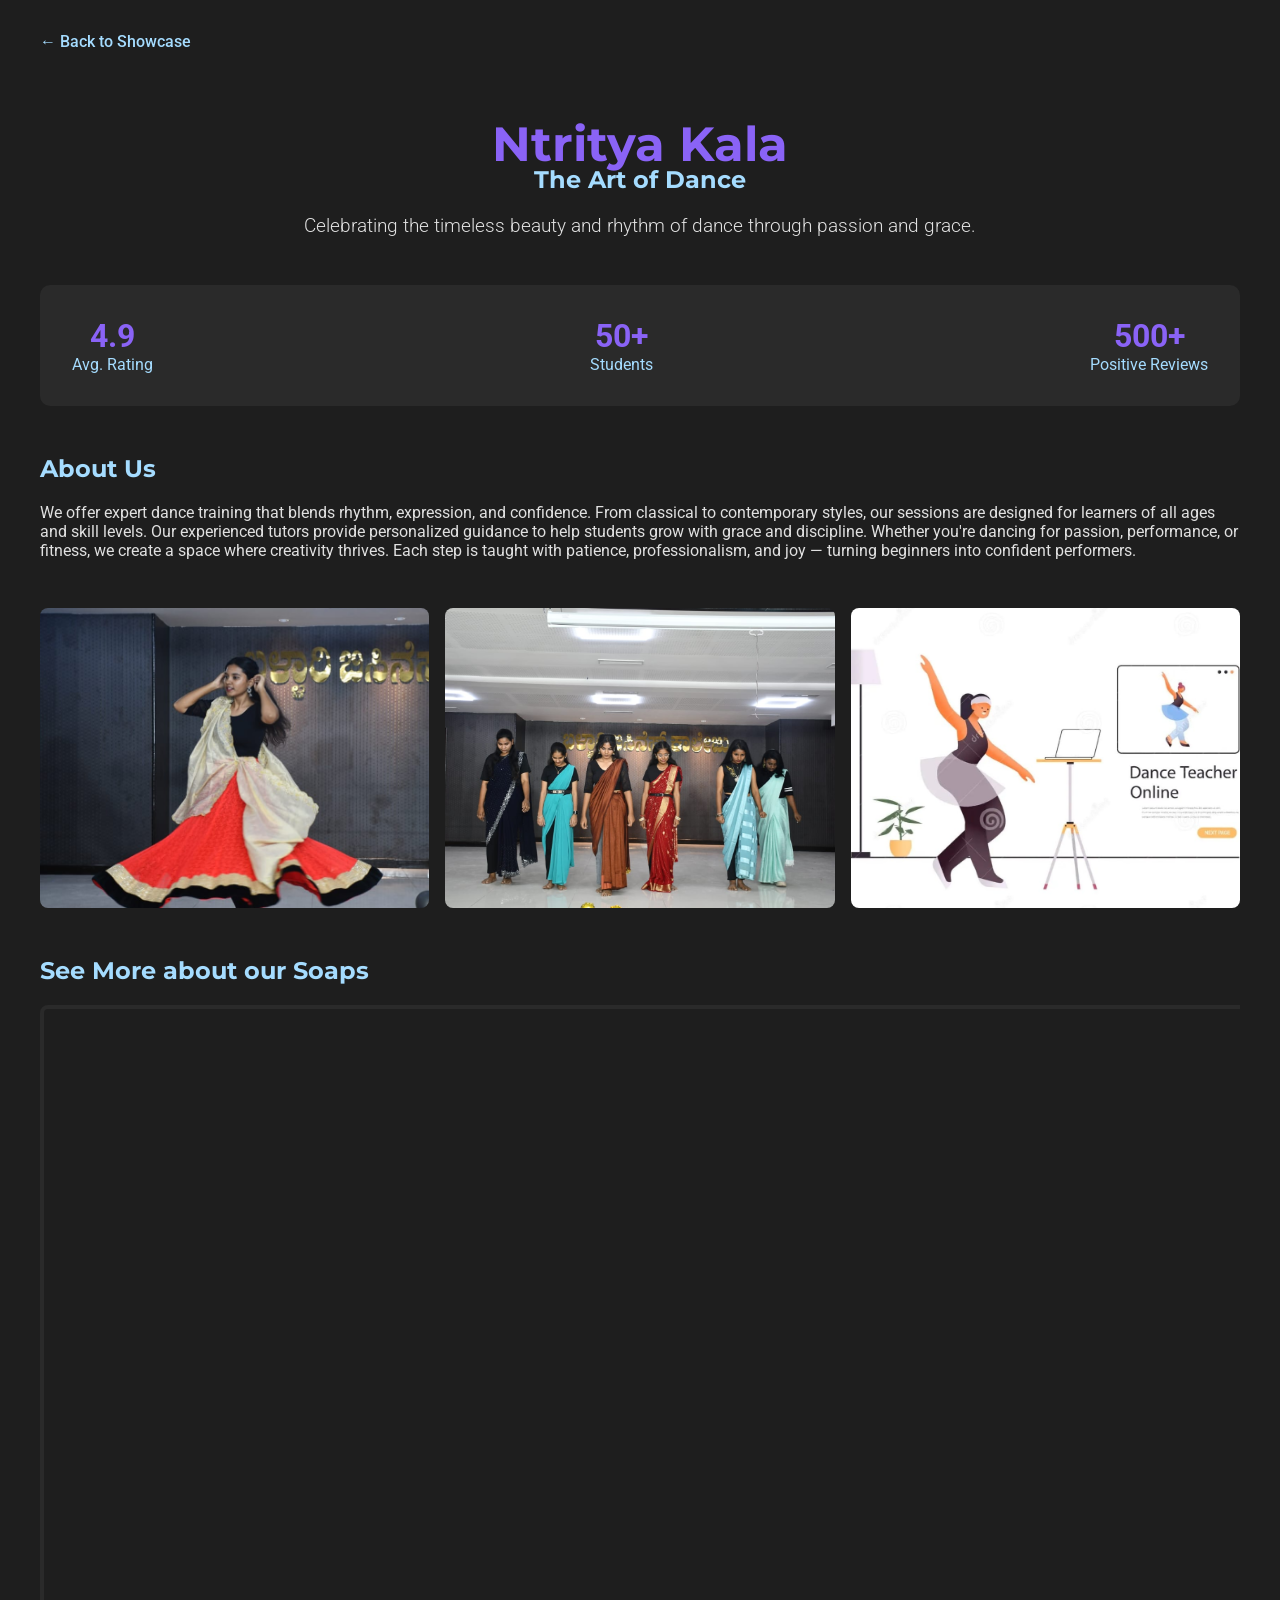
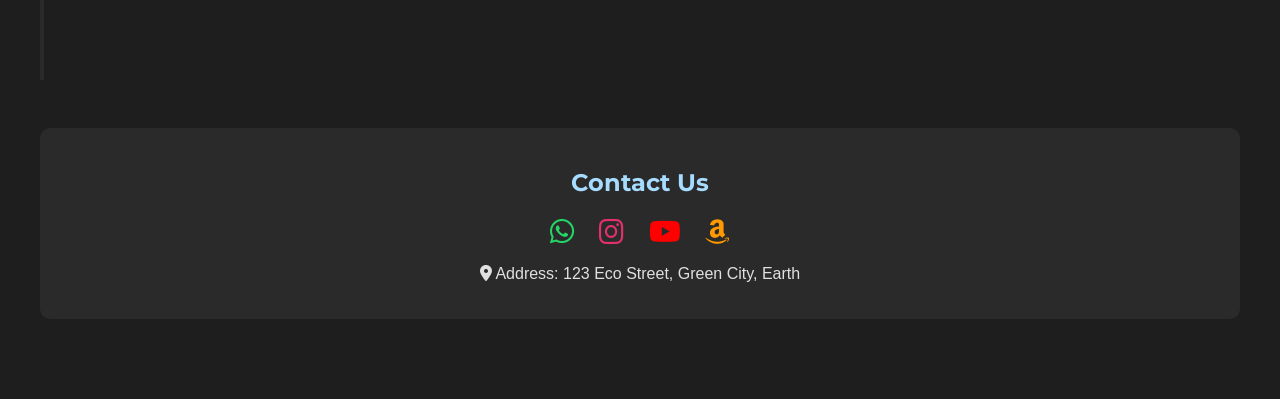
==== sub/dance.html @ 3064d532 "Initial commit" ====
<!DOCTYPE html>
<html lang="en">
<head>
    <meta charset="UTF-8">
    <meta name="viewport" content="width=device-width, initial-scale=1.0">
    <title>EcoSoap - Sustainable, Handmade Soaps</title>
    <link rel="preconnect" href="https://fonts.googleapis.com">
    <link rel="preconnect" href="https://fonts.gstatic.com" crossorigin>
    <link href="https://fonts.googleapis.com/css2?family=Montserrat:wght@400;600;700&family=Roboto:wght@300;400;500&display=swap" rel="stylesheet">
    <!-- Font Awesome CDN -->
<link rel="stylesheet" href="https://cdnjs.cloudflare.com/ajax/libs/font-awesome/6.5.0/css/all.min.css">
 <link rel="icon" type="image/png" href="/imgs/fav.png">
    <style>
        :root {
            --bg-color: #1e1e1e;
            --text-color: #e0e0e0;
            --accent-color: #a5dcff;
            --card-bg: #2a2a2a;
            --highlight: #8a63f6;
            --heading-font: 'Montserrat', sans-serif;
            --body-font: 'Roboto', sans-serif;
        }
        .stats {
    display: flex;
    justify-content: space-between;
    background-color: var(--card-bg);
    padding: 2rem;
    border-radius: 10px;
    margin-bottom: 3rem;
    position: sticky; /* Changed from fixed to sticky */
    top: 0; /* Stick to the top of the viewport */
    z-index: 10; /* Ensure it's above other elements if needed */
}

        body {
            background-color: var(--bg-color);
            color: var(--text-color);
            font-family: var(--body-font);
            margin: 0;
            padding: 0;
        }

        .startup-page {
            max-width: 1200px;
            margin: 0 auto;
            padding: 2rem;
        }

        a.back-link {
            color: var(--accent-color);
            text-decoration: none;
            margin-bottom: 2rem;
            display: inline-block;
            font-weight: 500;
        }

        .startup-header {
            text-align: center;
            margin-bottom: 3rem;
        }

        .startup-header h1 {
            font-family: var(--heading-font);
            font-size: 3rem;
            color: var(--highlight);
        }

        .startup-header p {
            font-size: 1.2rem;
            font-weight: 300;
            color: var(--text-color);
        }

        section {
            margin-bottom: 3rem;
        }

        h2 {
            font-family: var(--heading-font);
            color: var(--accent-color);
        }

        .gallery {
            display: grid;
            grid-template-columns: repeat(auto-fit, minmax(300px, 1fr));
            gap: 1rem;
        }

        .gallery img {
            width: 100%;
            height: 300px;
            object-fit: cover;
            border-radius: 8px;
            transition: transform 0.3s ease;
        }

        .gallery img:hover {
            transform: scale(1.05);
        }

        .video iframe {
            border: 4px solid var(--card-bg);
            border-radius: 8px;
        }

        .contact-info {
            background-color: var(--card-bg);
            padding: 2rem;
            border-radius: 10px;
        }

        .stats {
            display: flex;
            justify-content: space-between;
            background-color: var(--card-bg);
            padding: 2rem;
            border-radius: 10px;
            margin-bottom: 3rem;
        }

        .stat-item {
            text-align: center;
        }

        .stat-item h3 {
            margin: 0;
            font-size: 2rem;
            color: var(--highlight);
        }

        .stat-item p {
            margin: 0;
            font-size: 1rem;
            color: var(--accent-color);
        }
    </style>
</head>
<body>
    <div class="startup-page">
        <a href="index.html" class="back-link">&larr; Back to Showcase</a>

        <header class="startup-header">
            <h1>Ntritya Kala</h1>
            <h2 style="margin-top: -40px;">The Art of Dance</h2>
            <p>Celebrating the timeless beauty and rhythm of dance through passion and grace.</p>
            
        </header>

        <section class="stats">
            <div class="stat-item">
                <h3>4.9</h3>
                <p>Avg. Rating</p>
            </div>
            <div class="stat-item">
                <h3>50+</h3>
                <p>Students</p>
            </div>
            <div class="stat-item">
                <h3>500+</h3>
                <p>Positive Reviews</p>
            </div>
        </section>

        <section class="about">
            <h2>About Us</h2>
            <p>We offer expert dance training that blends rhythm, expression, and confidence.
                From classical to contemporary styles, our sessions are designed for learners of all ages and skill levels.
                Our experienced tutors provide personalized guidance to help students grow with grace and discipline.
                Whether you're dancing for passion, performance, or fitness, we create a space where creativity thrives.
                Each step is taught with patience, professionalism, and joy — turning beginners into confident performers.
                </p>
        </section>

        <section class="gallery">
            <img src="/imgs/dn1.jpg" alt="EcoSoap Product">
            <img src="/imgs/dn2.jpg" alt="Soap Making Process">
            <img src="/imgs/dn3.jpg" alt="Ingredients"> 
        </section>

        <section class="video">
            <h2>See More about our Soaps</h2>
            <div style="position: relative; padding-bottom: 56.25%; height: 0; overflow: hidden; max-width: 100%;">
                <iframe 
                src="https://www.youtube.com/embed/BUcPWvPf-dg?start=8"
                style="position: absolute; top: 0; left: 0; width: 100%; height: 100%;"
                frameborder="0"
                allow="accelerometer; autoplay; clipboard-write; encrypted-media; gyroscope; picture-in-picture; web-share"
                allowfullscreen
                title="YouTube video player"
                referrerpolicy="strict-origin-when-cross-origin"
              ></iframe>
              
              
            </div>
            
        </section>

        <section class="contact-info">
            <h2>Contact Us</h2>
            
          
        
            <div class="social-icons">
                <a href="https://wa.me/1234567890" target="_blank" class="icon whatsapp"><i class="fab fa-whatsapp"></i></a>
                <a href="https://instagram.com/ecosoap_official" target="_blank" class="icon instagram"><i class="fab fa-instagram"></i></a>
                <a href="https://youtube.com" target="_blank" class="icon youtube"><i class="fab fa-youtube"></i></a>
                <a href="https://www.amazon.com/s?k=ecosoap" target="_blank" class="icon amazon"><i class="fab fa-amazon"></i></a>
                <p><i class="fas fa-map-marker-alt"></i> Address: 123 Eco Street, Green City, Earth</p>


            </div>
        </section>
        <style>
            .contact-info {
                text-align: center;
                padding: 20px;
                font-family: Arial, sans-serif;
            }
            
            .social-icons {
                margin-top: 15px;
            }
            
            .social-icons .icon {
                display: inline-block;
                margin: 0 10px;
                font-size: 28px;
                color: #555;
                transition: color 0.3s;
            }
            
            .social-icons .icon:hover {
                color: #2ecc71; /* Light green hover effect */
            }
            
            .icon.whatsapp { color: #25D366; }
            .icon.instagram { color: #E1306C; }
            .icon.youtube { color: #FF0000; }
            .icon.amazon { color: #FF9900; }
            </style>
            
        
    </div>
    <script>
        // Get references to stat elements
        const stats = {
            rating: document.querySelector('.stat-item:nth-child(1) h3'),
            downloads: document.querySelector('.stat-item:nth-child(2) h3'),
            reviews: document.querySelector('.stat-item:nth-child(3) h3')
        };
    
        // Define an array of possible stat updates
        const statUpdates = [
            { rating: "5.0", downloads: "21K+", reviews: "520+" },
            { rating: "4.8", downloads: "19.5K", reviews: "480+" },
            { rating: "4.9", downloads: "20K+", reviews: "500+" },
            { rating: "4.1", downloads: "25K+", reviews: "256+" },
            { rating: "4.3", downloads: "12.5K", reviews: "1025+" },
            { rating: "4.2", downloads: "100K+", reviews: "365+" }
        ];
    
        // Select all gallery images
        const images = document.querySelectorAll('.gallery img');
    
        // Add click event listeners to each image
        images.forEach((img, index) => {
            img.addEventListener('click', () => {
                // Choose a stat update based on image index (wrap around if needed)
                const update = statUpdates[index % statUpdates.length];
                stats.rating.textContent = update.rating;
                stats.downloads.textContent = update.downloads;
                stats.reviews.textContent = update.reviews;
            });
        });
    </script>
    
</body>
</html>
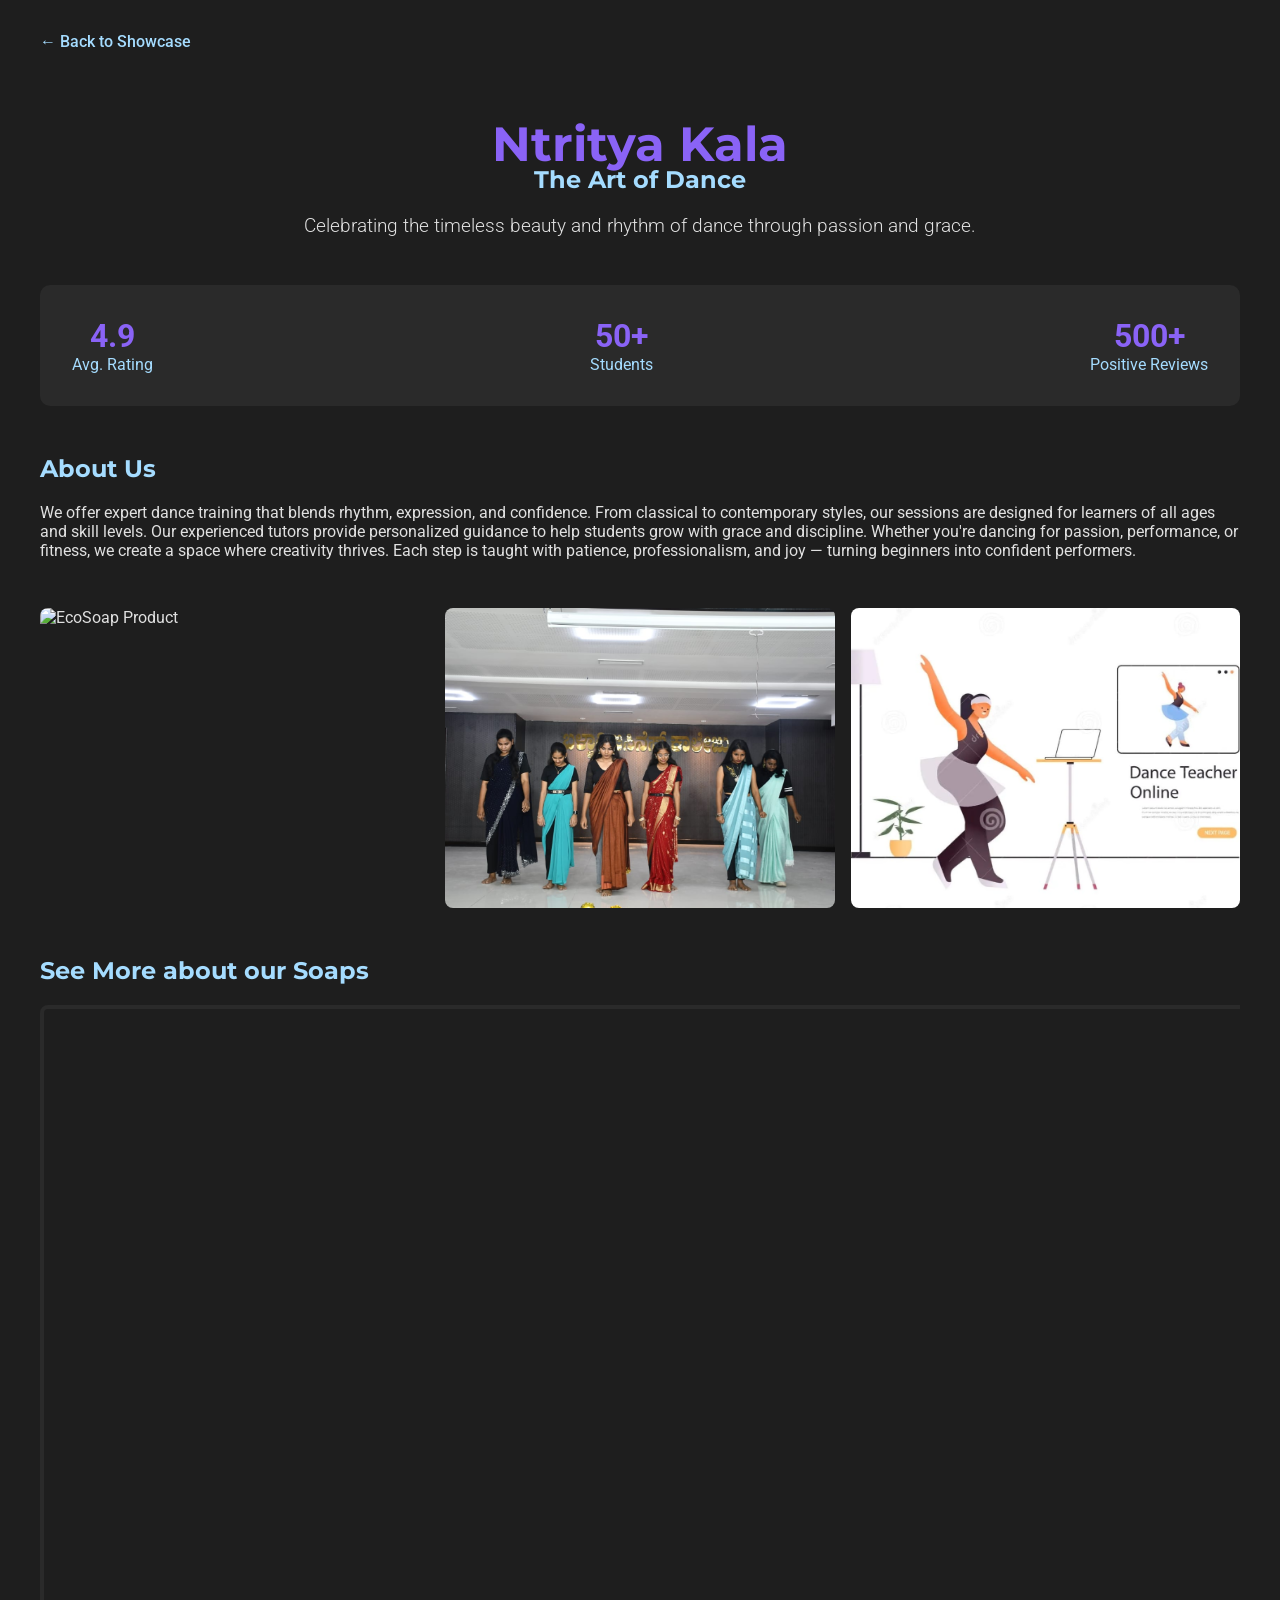
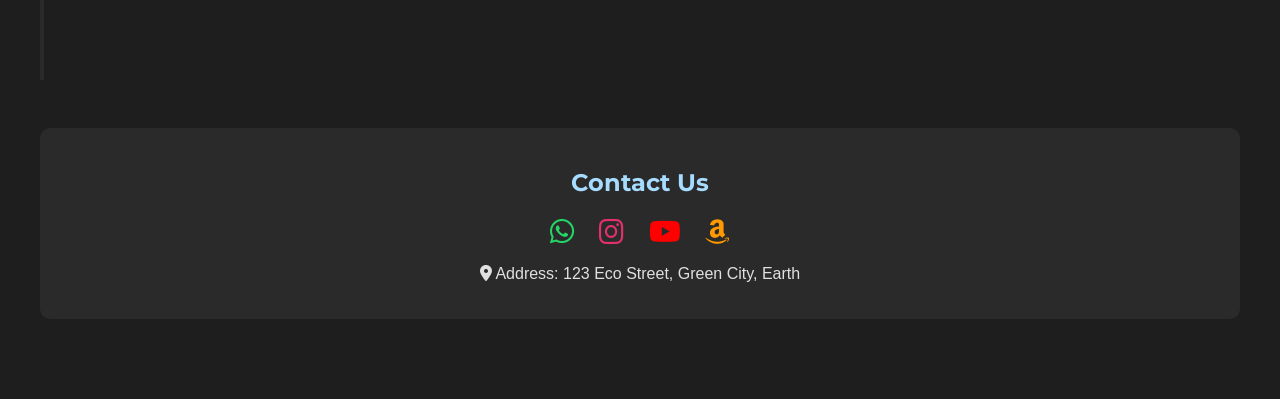
==== commit 05947002: "Fix image source path in dance.html" ====
--- a/sub/dance.html
+++ b/sub/dance.html
@@ -175,7 +175,7 @@
         </section>
 
         <section class="gallery">
-            <img src="/imgs/dn1.jpg" alt="EcoSoap Product">
+            <img src="imgs/dn1.jpg" alt="EcoSoap Product">
             <img src="/imgs/dn2.jpg" alt="Soap Making Process">
             <img src="/imgs/dn3.jpg" alt="Ingredients"> 
         </section>
